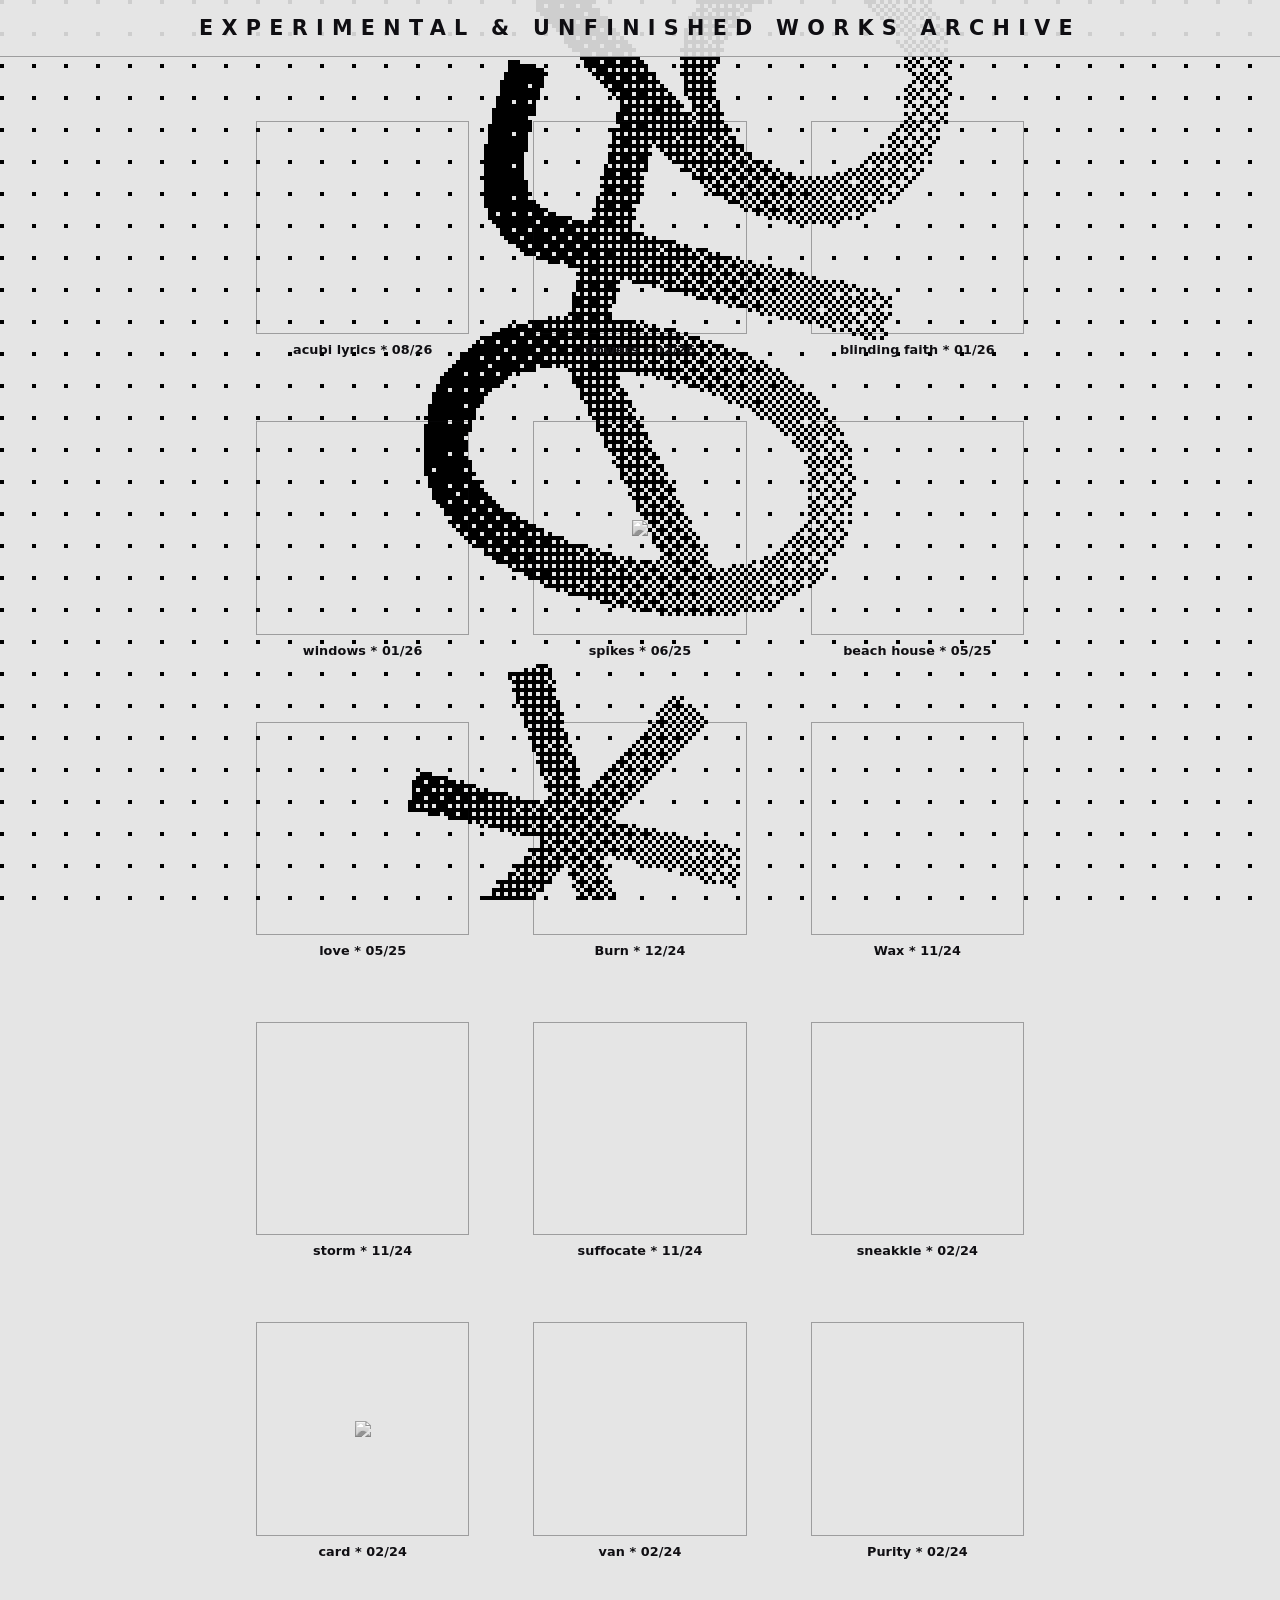
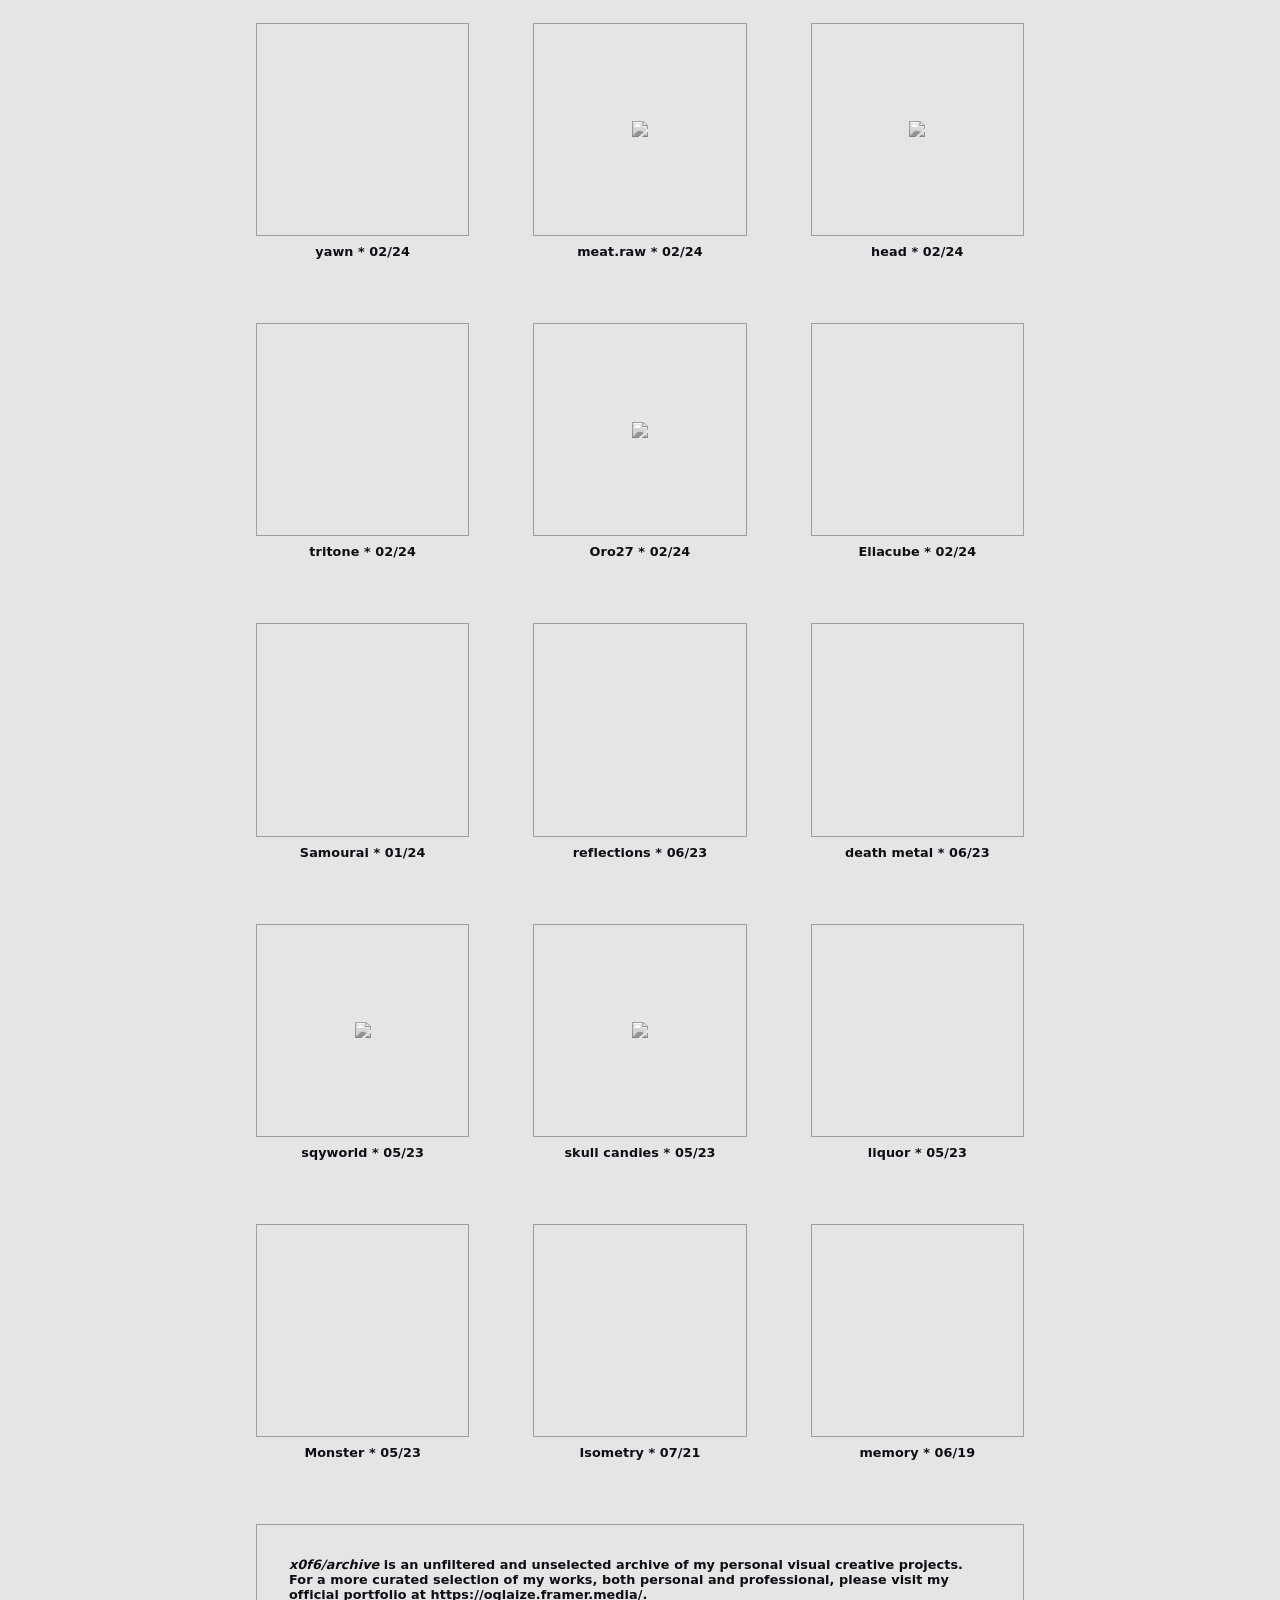
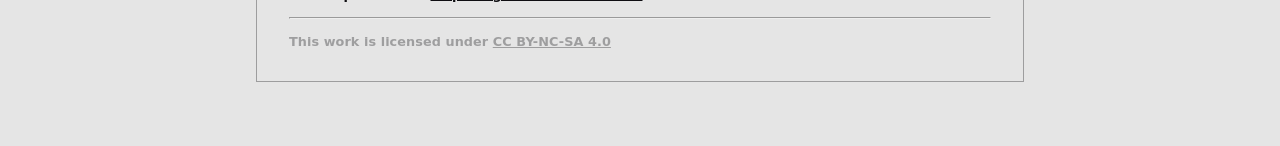
==== index.html @ e2ec021f "css tweaks, heading centering" ====
<!DOCTYPE html>
<html lang="fr">

<head>
  <meta charset="UTF-8">
  <meta name="viewport" content="width=device-width, initial-scale=1.0">
  <title>x0f6 archive</title>
  <link rel="icon" type="image/x-icon" href="img/logo_x0f6-grey.svg" />
  <link rel="stylesheet" href="style.css">
</head>

<body>
  <script src="dither-script/as-dithered-image.js"></script>
  <canvas id="bg"></canvas>

  <!-- <img id="tex" src="img/tex.webp"/> -->

  <header>
    <!-- <h1>* 0f6</h1> -->
    <!-- <div class="header-logo" title="Home"><a href="index.html"><svg id="logo" xmlns="http://www.w3.org/2000/svg" viewBox="0 0 1016.7 418.02"><g id="group-svg"><polygon points="274.77 137.25 163.17 205.73 166.44 75.58 127.7 75.58 130.97 206.01 19.37 137.25 0 172.45 113.51 234.38 0 296.32 19.37 331.52 130.97 263.03 127.7 393.46 166.44 393.46 163.17 263.03 274.77 331.52 294.14 296.32 180.36 234.38 294.14 172.45 274.77 137.25"/><path d="M894.73,157.71c-25.1,0-53.48,11.73-65.21,27.56l-4.09-2.18c1.91-4.37.82-3.27,12.83-20.19L945.75,15.28h-55.39c-1.96,2.94-44.61,62.71-69.89,98.5h-114.45v-30.56c0-29.74,21.83-45.02,63.03-45.02,16.64,0,54.84,1.09,67.67,2.46V2.73c-9.82-1.36-51.02-2.73-68.21-2.73-72.85,0-108.32,26.74-108.32,84.04v29.74h-45.85c-18.79-69.82-60.46-107.23-121.54-107.23-85.68,0-132.88,73.13-132.88,205.73s47.2,205.73,132.88,205.73,132.88-73.12,132.88-205.73c0-21.18-1.22-40.84-3.6-58.94h38.12v255.67h46.39v-255.67h86.77c-31.21,48.42-44.31,87.04-44.31,129.33,0,78.31,55.94,134.52,133.43,134.52s134.25-56.48,134.25-134.52c0-71.76-51.84-124.97-121.97-124.97ZM409.56,255.67c-1.09-13.37-1.91-27.83-1.91-43.38,0-106.96,29.47-163.17,85.13-163.17,37.11,0,62.76,25.1,75.58,73.94l-158.8,132.61ZM492.78,375.45c-37.11,0-62.48-25.1-75.31-73.4l158.26-133.7c1.36,13.64,1.91,28.1,1.91,43.93,0,106.69-29.2,163.17-84.86,163.17ZM882.72,374.36c-49.39,0-87.04-38.75-87.04-89.22s37.65-89.5,87.04-89.5,87.31,38.75,87.31,89.5-37.65,89.22-87.31,89.22Z"/></g></svg></a></div> -->
    <a href="https://oglaize.framer.media/" target="_blank" title="Portfolio">
      <div id="logo-anim"></div>
    </a>
    <div class="header-title">Experimental & unfinished works archive</div>
    <!-- <div class="header-links">
      <a href="https://oglaize.framer.media/" target="_blank" title="Portfolio">portfolio</a>
      <a href="journal.html">journal</a>
      <a href="about.html" title="About">about</a>
    </div> -->
  </header>

  <main class="gallery">
    <!-- <div class="item"><img src="src"/><p>titre<br/>07/25</p></div> -->
    <!-- <div class="item"><div class="media"><video class="lazy-video" muted loop playsinline preload="none" data-src=""></video></div><p class="desc">...<span class="etoile">*</span> ../..</p></div> -->
    <div class="item">
      <div class="media"><video poster="src/posters/260817acubilyrics.jpg" data-src="src/260817acubilyrics.mp4"></video>
      </div>
      <p class="desc">acubi lyrics <span class="etoile">*</span> 08/26</p>
    </div>
    <div class="item">
      <div class="media"><video poster="src/posters/260226flowers.jpg" data-src="src/260226flowers.mp4"></video></div>
      <p class="desc">flowers <span class="etoile">*</span> 02/26</p>
    </div>
    <div class="item">
      <div class="media"><video poster="src/posters/260124blindingfaith.jpg"
          data-src="src/260124blindingfaith.mp4"></video></div>
      <p class="desc">blinding faith <span class="etoile">*</span> 01/26</p>
    </div>
    <!-- <a href="items/windows.html"> -->
      <div class="item">
        <div class="media"><video poster="src/posters/260119windows.jpg" data-src="src/260119windows.mp4"></video></div>
        <p class="desc">windows <span class="etoile">*</span> 01/26</p>
      </div>
    <!-- </a> -->
    <div class="item">
      <div class="media"><img src="src/250602spikes.webp" /></div>
      <p class="desc">spikes <span class="etoile">*</span> 06/25</p>
    </div>
    <div class="item">
      <div class="media"><video poster="src/posters/250528beachhouse.jpg" data-src="src/250528beachhouse.mp4"></video>
      </div>
      <p class="desc">beach house <span class="etoile">*</span> 05/25</p>
    </div>
    <div class="item">
      <div class="media"><video poster="src/posters/250517love.jpg" data-src="src/250517love.mp4"></video></div>
      <p class="desc">love <span class="etoile">*</span> 05/25</p>
    </div>
    <div class="item">
      <div class="media"><video poster="src/posters/241210burn.jpg" data-src="src/241210burn.mp4"></video></div>
      <p class="desc">Burn <span class="etoile">*</span> 12/24</p>
    </div>
    <div class="item">
      <div class="media"><video poster="src/posters/241118wax.jpg" data-src="src/241118wax.mp4"></video></div>
      <p class="desc">Wax <span class="etoile">*</span> 11/24</p>
    </div>
    <!-- <a href="items/storm.html"> -->
      <div class="item">
        <div class="media"><video poster="src/posters/241116storm.jpg" data-src="src/241116storm.mp4"></video></div>
        <p class="desc">storm <span class="etoile">*</span> 11/24</p>
      </div>
    <!-- </a> -->
    <div class="item">
      <div class="media"><video poster="src/posters/241108suffocate.jpg" data-src="src/241108suffocate.mp4"></video>
      </div>
      <p class="desc">suffocate <span class="etoile">*</span> 11/24</p>
    </div>
    <div class="item">
      <div class="media"><video poster="src/posters/240224sneaker.jpg" data-src="src/240224sneaker.mp4"></video></div>
      <p class="desc">sneakkle <span class="etoile">*</span> 02/24</p>
    </div>
    <div class="item">
      <div class="media"><img src="src/240223card.webp" /></div>
      <p class="desc">card <span class="etoile">*</span> 02/24</p>
    </div>
    <div class="item">
      <div class="media"><video poster="src/posters/240219van.jpg" data-src="src/240219van.mp4"></video></div>
      <p class="desc">van <span class="etoile">*</span> 02/24</p>
    </div>
    <div class="item">
      <div class="media"><video poster="src/posters/240219purity.jpg" data-src="src/240219purity.mp4"></video></div>
      <p class="desc">Purity <span class="etoile">*</span> 02/24</p>
    </div>
    <div class="item">
      <div class="media"><video poster="src/posters/240218yawn.jpg" data-src="src/240218yawn.mp4"></video></div>
      <p class="desc">yawn <span class="etoile">*</span> 02/24</p>
    </div>
    <div class="item">
      <div class="media"><img src="src/240217scene.webp" /></div>
      <p class="desc">meat.raw <span class="etoile">*</span> 02/24</p>
    </div>
    <div class="item">
      <div class="media"><img src="src/240209head.webp" /></div>
      <p class="desc">head <span class="etoile">*</span> 02/24</p>
    </div>
    <div class="item">
      <div class="media"><video poster="src/posters/240204tritone.jpg" data-src="src/240204tritone.mp4"></video></div>
      <p class="desc">tritone <span class="etoile">*</span> 02/24</p>
    </div>
    <div class="item">
      <div class="media"><img src="src/240202oro27.webp" /></div>
      <p class="desc">Oro27 <span class="etoile">*</span> 02/24</p>
    </div>
    <div class="item">
      <div class="media"><video poster="src/posters/240202eliacube.jpg" data-src="src/240202eliacube.mp4"></video></div>
      <p class="desc">Eliacube <span class="etoile">*</span> 02/24</p>
    </div>
    <div class="item">
      <div class="media"><video poster="src/posters/240115samourai.jpg" data-src="src/240115samourai.mp4"></video></div>
      <p class="desc">Samourai <span class="etoile">*</span> 01/24</p>
    </div>
    <div class="item">
      <div class="media"><video poster="src/posters/230607cube.jpg" data-src="src/230607cube.mp4"></video></div>
      <p class="desc">reflections <span class="etoile">*</span> 06/23</p>
    </div>
    <div class="item">
      <div class="media"><video poster="src/posters/230602headbang.jpg" data-src="src/230602headbang.mp4"></video></div>
      <p class="desc">death metal <span class="etoile">*</span> 06/23</p>
    </div>
    <div class="item">
      <div class="media"><img src="src/230526sqyworld.webp" /></div>
      <p class="desc">sqyworld <span class="etoile">*</span> 05/23</p>
    </div>
    <div class="item">
      <div class="media"><img src="src/230526skullcandies.webp" /></div>
      <p class="desc">skull candies <span class="etoile">*</span> 05/23</p>
    </div>
    <div class="item">
      <div class="media"><video poster="src/posters/230524party.jpg" data-src="src/230524party.mp4"></video></div>
      <p class="desc">liquor <span class="etoile">*</span> 05/23</p>
    </div>
    <div class="item">
      <div class="media"><video poster="src/posters/230523monster.jpg" data-src="src/230523monster.mp4"></video></div>
      <p class="desc">Monster <span class="etoile">*</span> 05/23</p>
    </div>
    <div class="item">
      <div class="media"><video poster="src/posters/210716isometry.jpg" data-src="src/210716isometry.mp4"></video></div>
      <p class="desc">Isometry <span class="etoile">*</span> 07/21</p>
    </div>
    <div class="item">
      <div class="media"><video poster="src/posters/190601memory.jpg" data-src="src/190601memory.mp4"></video></div>
      <p class="desc">memory <span class="etoile">*</span> 06/19</p>
    </div>
  </main>
  <!-- <as-dithered-image crunch="2" src="src/240202oro27.webp"></as-dithered-image> -->

  <footer>
    <!-- <pre>
.                                        ...                                              
......                             ....:::........                                        
.......                        .::::.........:::.....                                     
......                        -=-:::............:.::::                                    
..                          .--:::................::.::                                   
                            ::::......  .........:-.....                                  
                           .-:-.......   ........:...::.                                  
                           .-::......          . . ..::::.                                
                           ....:.... .         ......:.:.. .                              
.                         .........  .         .. .....:....                              
.                         ......           . .. ..... .::...                              
                          .:.....   ..    ....    .. .......                              
                            .::...    .....        . . .:..                               
                             .....  ......  .         ..:..                               
                              .:...   .            ....::..                               
                              .....         ...    ......                                 
                                ..... ...   ..       ....                                 
                                 .........          ...:-                                 
                                 .........  .........:.:=.                                
                           .......... ................:=-....                             
                        .........:.--. ...............=:-:......                          
                 .  . ........:------=:...........:..==-+-.......                         
.         ...   .. ......  ..--:::..---:........::..=--==-::.::......                     
.   ..  . ...  ....: :..  ...=..::.-=::--:.........--==--=---::.::. .    .                
          .......:.. ::::::-:=+=---=-:::--:.:--:-=----::--:===:.::.:...  : .              
     ....::::::::-==+=-=--==--=-++=----::::::--::===::::::-==--:::--:::.:...              
  ..::::::::::::---===--::::-==-=++=--------==::::--===---:::::.:::---:--::..::.....      
::::::::.........:...::::::--:-:::-::::---::----===+==-:-::::.::------:::..:..:-:.........
:::::.::::::......:.......::::::::::::--::::--:------:::::::::::-::::........:-...........
::.................................::::::::::-::::-::----:::::...........   .:.  .........
::::..........   ..  ....................:::::..............................   ... .......
:.............   . ..................:..:::::::...... .....:.........::.......  ..........
..........         .. ......  . ..........................::........::::::................
.......... . ..  ..                ...:..........................:....::::-:..............
...............                 .................................::.....:::-:.............
.................     ......   .......................::..........::::::.::::::...........
......................::...:.......... ....      ....................::::::::---:.........
................::::::.::::::............         ............. .......::::::::---::......
..............::::...:::.:............   ...  ...................  ......::::::::::-::::..
.............::::...................   .....  ................ .  . .::::...:::::::::--::.
..................::........       .. ...................... .........::::::.:::::::::::::
.......................::.          ....................... ......    ...:::::::::::::::::
....................:....      .    ......  .....  .......     .. .........:::::::::::::::
.......................        ..... ..   .. .:::     ...     . .............::::::::::::-
.....................       .  ......  ...::.:::.  .::. .      ................:::::::::--
  </pre> -->
    <p>
      <i>x0f6/archive</i> is an unfiltered and unselected archive of my personal visual creative projects. For a more
      curated selection of my works, both personal and professional, please visit my official portfolio at <a
        href="https://oglaize.framer.media/" target="_blank">https://oglaize.framer.media/</a>.
    </p> <br />
    <hr><br />
    <p class="licence">
      This work is licensed under <a href="https://creativecommons.org/licenses/by-nc-sa/4.0/">CC BY-NC-SA 4.0</a><img
      src="https://mirrors.creativecommons.org/presskit/icons/cc.svg" alt=""
      style="max-width: 1em;max-height:1em;margin-left: .2em;"><img
      src="https://mirrors.creativecommons.org/presskit/icons/by.svg" alt=""
      style="max-width: 1em;max-height:1em;margin-left: .2em;"><img
      src="https://mirrors.creativecommons.org/presskit/icons/nc.svg" alt=""
      style="max-width: 1em;max-height:1em;margin-left: .2em;"><img
      src="https://mirrors.creativecommons.org/presskit/icons/sa.svg" alt=""
      style="max-width: 1em;max-height:1em;margin-left: .2em;">
    </p>
  </footer>
  <svg style="position:absolute; width:0; height:0;">
    <filter id="duotone">
      <feColorMatrix type="matrix" values="
      0.33 0.33 0.33 0 0
      0.33 0.33 0.33 0 0
      0.33 0.33 0.33 0 0
      0    0    0    1 0" result="grayscale" />
      <feComponentTransfer in="grayscale" result="duotone" color-interpolation-filters="sRGB">
        <feFuncR id="funcR" type="table" tableValues="0.13 0.94" />
        <feFuncG id="funcG" type="table" tableValues="0.14 0.96" />
        <feFuncB id="funcB" type="table" tableValues="0.14 0.94" />
      </feComponentTransfer>
      <feComposite in="duotone" in2="SourceGraphic" operator="in" />
    </filter>
  </svg>



  <div class="lightbox-overlay" id="lightbox">
    <!-- <button class="lightbox-close" id="lightbox-close" aria-label="fermer">✕</button> -->
    <div class="lightbox-content" id="lightbox-content"></div>
    <p class="lightbox-caption" id="lightbox-caption"></p>
  </div>


  <!-- SCRIPT LOGO DE FOND -->
  <script>
  const canvas = document.getElementById('bg');
  const gl = canvas.getContext('webgl', { antialias: false });

  const vs = `attribute vec2 p; void main(){ gl_Position = vec4(p,0.,1.); }`;

  const fs = `
  precision mediump float;
  uniform sampler2D uTex;
  uniform vec2  uRes;
  uniform float uTime;
  uniform float uAspect;   // largeur / hauteur du logo
  uniform float uPx;      // taille d'un "pixel" du dither

  // Bayer 8x8 sans tableau (compatible WebGL1)
  float b2(vec2 a){ a = floor(a); return fract(a.x/2. + a.y*a.y*.75); }
  float b4(vec2 a){ return b2(.5*a)*.25 + b2(a); }
  float b8(vec2 a){ return b4(.5*a)*.25 + b2(a); }

  void main(){
    vec2 cell = floor(gl_FragCoord.xy / uPx);
    vec2 res  = uRes / uPx;
    vec2 p = ((cell + .5) / res - .5) * vec2(res.x / res.y, 1.);

    float a = uTime * .25;                       // vitesse de rotation
    p = mat2(cos(a), -sin(a), sin(a), cos(a)) * p;
    // remplace :  p /= .6;  vec2 t = p + .5;
    const float uSize = 1.2;   // largeur du logo, en hauteurs d'écran
    vec2 t = vec2(p.x / uSize, p.y * uAspect / uSize) + .5;

    float shape = 0.;
    float shade = 0.;
    if (t.x > 0. && t.x < 1. && t.y > 0. && t.y < 1.) {
      shape = texture2D(uTex, vec2(t.x, 1. - t.y)).a;
      shade = .35 + .65 * t.y;                   // dégradé qui donne du grain au dither
    }
    float v = step(b8(cell), shape * shade);
    gl_FragColor = vec4(0., 0., 0., v);          // noir ; mets vec4(1.) pour du blanc
  }`;

  function sh(type, src){ const s = gl.createShader(type); gl.shaderSource(s, src); gl.compileShader(s); return s; }
  const prog = gl.createProgram();
  gl.attachShader(prog, sh(gl.VERTEX_SHADER, vs));
  gl.attachShader(prog, sh(gl.FRAGMENT_SHADER, fs));
  gl.linkProgram(prog); gl.useProgram(prog);

  const buf = gl.createBuffer();
  gl.bindBuffer(gl.ARRAY_BUFFER, buf);
  gl.bufferData(gl.ARRAY_BUFFER, new Float32Array([-1,-1, 1,-1, -1,1, 1,1]), gl.STATIC_DRAW);
  const loc = gl.getAttribLocation(prog, 'p');
  gl.enableVertexAttribArray(loc);
  gl.vertexAttribPointer(loc, 2, gl.FLOAT, false, 0, 0);

  const U = n => gl.getUniformLocation(prog, n);
  const PX = 4; // 2 = fin, 4 = très gros grain

  function resize(){
    const dpr = Math.min(devicePixelRatio, 2);
    canvas.width  = innerWidth  * dpr;
    canvas.height = innerHeight * dpr;
    gl.viewport(0, 0, canvas.width, canvas.height);
    gl.uniform2f(U('uRes'), canvas.width, canvas.height);
    gl.uniform1f(U('uPx'), PX * dpr);
  }
  addEventListener('resize', resize); resize();

  const img = new Image();
  img.onload = () => {
    const tex = gl.createTexture();
    gl.bindTexture(gl.TEXTURE_2D, tex);
    gl.texImage2D(gl.TEXTURE_2D, 0, gl.RGBA, gl.RGBA, gl.UNSIGNED_BYTE, img);
    gl.texParameteri(gl.TEXTURE_2D, gl.TEXTURE_WRAP_S, gl.CLAMP_TO_EDGE);
    gl.texParameteri(gl.TEXTURE_2D, gl.TEXTURE_WRAP_T, gl.CLAMP_TO_EDGE);
    gl.texParameteri(gl.TEXTURE_2D, gl.TEXTURE_MIN_FILTER, gl.LINEAR);
    gl.texParameteri(gl.TEXTURE_2D, gl.TEXTURE_MAG_FILTER, gl.LINEAR);
    gl.uniform1i(U('uTex'), 0);
    gl.uniform1f(U('uAspect'), img.naturalWidth / img.naturalHeight);
    requestAnimationFrame(frame);
  };
  img.src = 'img/logo_x0f6-grey.svg'; // PNG avec transparence, ~512-1024 px (un SVG avec width/height explicites marche aussi)

  const reduce = matchMedia('(prefers-reduced-motion: reduce)').matches;
  function frame(t){
    gl.uniform1f(U('uTime'), reduce ? 0 : t / 1000);
    gl.clearColor(0,0,0,0); gl.clear(gl.COLOR_BUFFER_BIT);
    gl.drawArrays(gl.TRIANGLE_STRIP, 0, 4);
    if (!reduce) requestAnimationFrame(frame);
  }
  </script>

  <!-- Script anim logo -->
  <script src="https://cdnjs.cloudflare.com/ajax/libs/bodymovin/5.12.2/lottie.min.js"></script>
  <script>
    lottie.loadAnimation({
      container: document.getElementById('logo-anim'),
      path: 'lottie/logo_anim.json',
      renderer: 'svg',
      loop: true,
      autoplay: true,
    });
  </script>



  <script>
    (function () {
      const overlay = document.getElementById('lightbox');
      const content = document.getElementById('lightbox-content');
      const caption = document.getElementById('lightbox-caption');
      // const closeBtn  = document.getElementById('lightbox-close');

      function openLightbox(mediaEl, captionText) {
        content.innerHTML = ''; // vide le contenu précédent

        let clone;
        if (mediaEl.tagName === 'VIDEO') {
          clone = document.createElement('video');
          // on récupère la vraie source, que la vidéo soit déjà
          // chargée (src) ou encore en lazy-load (data-src)
          const realSrc = mediaEl.src || mediaEl.dataset.src;
          clone.src = realSrc;
          clone.controls = true;
          clone.autoplay = true;
          clone.loop = true;
          clone.muted = true;
          clone.playsInline = true;
        } else {
          clone = document.createElement('img');
          clone.src = mediaEl.src;
          clone.alt = mediaEl.alt || '';
        }

        content.appendChild(clone);
        caption.textContent = captionText || '';
        overlay.classList.add('open');
        document.body.style.overflow = 'hidden'; // empêche le scroll derrière
      }

      function closeLightbox() {
        overlay.classList.remove('open');
        document.body.style.overflow = '';
        // coupe la vidéo pour libérer mémoire/réseau
        const vid = content.querySelector('video');
        if (vid) {
          vid.pause();
          vid.removeAttribute('src');
          vid.load();
        }
        content.innerHTML = '';
      }

      // Ouverture au clic sur chaque .media
      document.querySelectorAll('.item .media').forEach((mediaWrapper) => {
        mediaWrapper.addEventListener('click', () => {
          const mediaEl = mediaWrapper.querySelector('img, video');
          if (!mediaEl) return;
          const item = mediaWrapper.closest('.item');
          const captionEl = item ? item.querySelector('p') : null;
          openLightbox(mediaEl, captionEl ? captionEl.textContent : '');
        });
      });

      // Fermeture : bouton, clic sur le fond, touche Échap
      // closeBtn.addEventListener('click', closeLightbox);
      overlay.addEventListener('click', (e) => {
        if (e.target === overlay) closeLightbox();
      });
      document.addEventListener('keydown', (e) => {
        if (e.key === 'Escape' && overlay.classList.contains('open')) closeLightbox();
      });
    })();
  </script>
</body>

</html>
---- style.css ----
@font-face {
  font-family: 'bristol';
  src: url('fonts/Bristol.woff2') format('woff2'),
       url('fonts/Bristol.woff') format('woff');
  font-weight: normal;
  font-style: normal;
  font-display: swap;
}
@font-face {
  font-family: 'commitmonov143';
  src: url('fonts/CommitMono\ VariableFont.woff2') format('woff2');
  font-display: swap;
}

:root {
  --sans: "commitmonov143", system-ui, sans-serif;
  --etoile: "commitmonov143", "inter variable", inter, system-ui, sans-serif;
  --title: "commitmonov143", system-ui, sans-serif;
  --mono: "commitmonov143", monospace;
  --fontsize: 0.8rem;
  --roundness: 0px;
  /* font-size: 87.5%; */
  --accent: #ff6600;
  --fg-muted: color-mix(in srgb, var(--fg) 33%, transparent);
}

@media (prefers-color-scheme: light) {
  :root {
    --fg: #0F0E12;
    --bg: #E5E5E5;
    font-weight: 600;
    letter-spacing: 0.005em;
  }
}

@media (prefers-color-scheme: dark) {
  :root {
    --fg: #E5E5E5;
    --bg: #0F0E12;
    font-weight: 400;
    letter-spacing: 0;
  }
}

* {
  margin: 0;
  padding: 0;
  box-sizing: border-box;
  font-family: var(--sans);
  font-feature-settings: "case";
  /* text-transform: capitalize; */
  color: var(--fg);
  border-radius: var(--roundness);
  font-feature-settings: 'ss01', 'ss02', 'ss03', 'ss04', 'ss05', 'cv06', 'cv08' !important; /* , 'cv02', 'cv10' */
}

body {
  background-color: var(--bg);
  font-size: var(--fontsize);
}

#bg {
  position: fixed;
  inset: 0;
  width: 100%;
  height: 100%;
  z-index: -1;
  opacity: 1;
  pointer-events: none;
}

header {
  position: sticky;
  top: 0;
  width: 100%;
  padding: 1rem 4rem;
  border-bottom: 1px solid var(--fg-muted);
  background-color: color-mix(in srgb, var(--bg) 90%, transparent);
  z-index: 5;
  border-radius: 0;
  color: var(--fg);
  display: grid;
  grid-template-columns: 1fr auto 1fr; /* ← le changement clé */
  align-items: center;
  gap: 1rem;
}

header #logo-anim {
  grid-column: 1;
  justify-self: start;
  width: 100px;
  height: auto;
  /* margin-left: 2.9rem;  ← à retirer ou à garder, voir remarque */
}

header .header-title {
  grid-column: 2;
  justify-self: center;
  text-align: center;
  font-size: 1.62em;
  /* margin-right: 3rem;  ← à retirer */
  text-transform: uppercase;
  letter-spacing: 0.4em;
  /* font-family: "inter variable";
  font-feature-settings: normal !important; */
}

header * {
  vertical-align: middle;
}

header a {
  text-decoration: none;
}

h1 {
  font-weight: 900;
  text-transform: uppercase;
  line-height: 3em;
  padding-left: 4rem;
}

.gallery {
  display: grid;
  grid-template-columns: repeat(auto-fill, minmax(12rem, 1fr));
  gap: 4rem;
  row-gap: 4rem;
  align-items: start;
  padding: 2rem;
  margin-left: 14rem;
  margin-right: 14rem;
  margin-top: 2rem;
}

.item {
  display: flex;
  flex-direction: column;
  gap: 0.5rem;
}

.item:hover .desc {
  background-color: var(--fg);
  color: var(--bg);
  font-weight: 700;
}

.item:hover .desc .etoile {
  color: var(--bg);
}

.item:hover .media {
  border: 1px solid var(--fg);
  background-color: var(--fg-muted);
}

/* .item .desc {
  text-align: justify;
  text-align-last: justify;
} */

.item .media {
  width: 100%;
  aspect-ratio: 1 / 1;
  display: flex;
  align-items: center;
  justify-content: center;
  overflow: hidden;
  background-color: transparent;
  cursor: pointer;
  border: 1px solid var(--fg-muted);
}

.item .media img,
.item .media video {
  max-width: 100%;
  max-height: 100%;
  width: auto;
  height: auto;
  display: block;
  object-fit: cover;
  background-color: transparent;
  border-radius: unset;
  filter: grayscale();
}

.item:hover * {
  filter: unset !important;
}

.item * {
  text-align: center;
  font-family: var(--sans);
  /* font-feature-settings: "ss01"; */
  color: var(--fg);
}

.item .etoile {
  font-family: var(--etoile);
}

pre {
  /*line-height: 1;*/
  /* text-align: left; */
  font-family: var(--mono);
  font-weight: 100;
  font-size: min(2vw, 1rem);
  white-space: pre;
  overflow-x: hidden;
  font-style: normal;
}

footer {
  padding: 2rem;
  border: 1px solid var(--fg-muted);
  margin: 2rem 4rem 4rem 4rem;
  margin-left: 16rem;
  margin-right: 16rem;
}

footer a:hover {
  color: var(--bg);
  background-color: var(--fg);
}

.licence, .licence *, hr {
  color: var(--fg-muted);
}

.licence img {
  opacity: 33%;
}

svg {
  width: 6rem;
  fill: var(--fg);
  margin-right: 2rem;
  margin-left: 1rem;
  margin-top: -0.188rem;
}

/* Firefox */
/* * {
  scrollbar-width: thin;
  scrollbar-color: var(--fg-muted) var(--bg);
} */

/* Chrome, Edge, Safari */
/* ::-webkit-scrollbar {
  width: 10px;
}

::-webkit-scrollbar-track {
  background: var(--bg);
}

::-webkit-scrollbar-thumb {
  background: var(--fg-muted);
  border: 2px solid var(--bg); crée un effet de "padding" autour du thumb
}

::-webkit-scrollbar-thumb:hover {
  background: var(--fg-muted);
} */

/* Hide scrollbar for Chrome, Safari and Opera */
.example::-webkit-scrollbar {
  display: none;
}

/* Hide scrollbar for IE, Edge and Firefox */
.example {
  -ms-overflow-style: none;
  /* IE and Edge */
  scrollbar-width: none;
  /* Firefox */
}

/* ===== Lightbox ===== */

.lightbox-overlay {
  position: fixed;
  inset: 0;
  z-index: 100;
  display: none;
  align-items: center;
  justify-content: center;
  flex-direction: column;
  gap: 1rem;
  padding: 2rem;
  background-color: color-mix(in srgb, var(--bg) 92%, transparent);
  backdrop-filter: blur(8px);
  cursor: zoom-out;
}

.lightbox-overlay.open {
  display: flex;
}

.lightbox-content {
  max-width: 90vw;
  max-height: 80vh;
  display: flex;
  align-items: center;
  justify-content: center;
  cursor: default;
}

.lightbox-content img,
.lightbox-content video {
  max-width: 90vw;
  max-height: 80vh;
  width: auto;
  height: auto;
  object-fit: contain;
  display: block;
  border-radius: var(--roundness);
}

.lightbox-caption {
  text-align: center;
  color: var(--fg);
}

/* .lightbox-close {
  position: fixed;
  top: 1.5rem;
  right: 2rem;
  font-size: calc(var(--fontsize) * 1.5);
  cursor: pointer;
  color: var(--fg-muted);
  background: none;
  border: none;
  padding: 0.5rem;
} */

.lightbox-close:hover {
  color: var(--fg);
}

/* .journal {
  padding: 4rem;
}

.journal * {
  text-transform: none;
  line-height: 1.5rem;
}

li {
  margin-left: 2rem;
  line-height: 1rem !important;
}

ul {
  margin-block-end: 0.5rem;
}

.entry {
  margin-block-end: 1.5rem;
  padding-bottom: 1rem;
  border-bottom: 1px solid var(--fg);
} */

/* PAGE STORM */
.storm {
  margin: 0;
  min-height: 90vh;
  display: grid;
  place-items: center;
}

.planete {
  position: relative;
  width: 960px;
  aspect-ratio: 1;
  animation: tourne 20s linear infinite;
}

.planete video {
  position: absolute;
  inset: 22%;
  /* laisse de la place pour le texte autour */
  width: 56%;
  height: 56%;
  border-radius: 50%;
  object-fit: cover;
}

.planete svg {
  position: absolute;
  inset: 0;
  width: 100%;
  height: 100%;
  overflow: visible;
}

.planete text {
  /* fill: var(--fg); */
  /* font-size: 16px; */
  letter-spacing: 0.22em;
}

@keyframes tourne {
  to {
    transform: rotate(360deg);
  }
}

.storm {
  overflow: hidden;
}


/* PAGE WINDOWS */
.windows {
  margin: 0 4rem;
  display: grid;
  grid-template-columns: 1fr 2fr;
  /* 2 colonnes de largeur égale */
  gap: 20px;
  /* Espacement entre les deux blocs (remplace les margins individuelles) */
  /* width: 100%; */
}

.windows>* /* premiers enfants */ { 
  width: 100%;
  height: 100%;
}

.windows iframe {
  border: 1px solid var(--fg-muted);
}
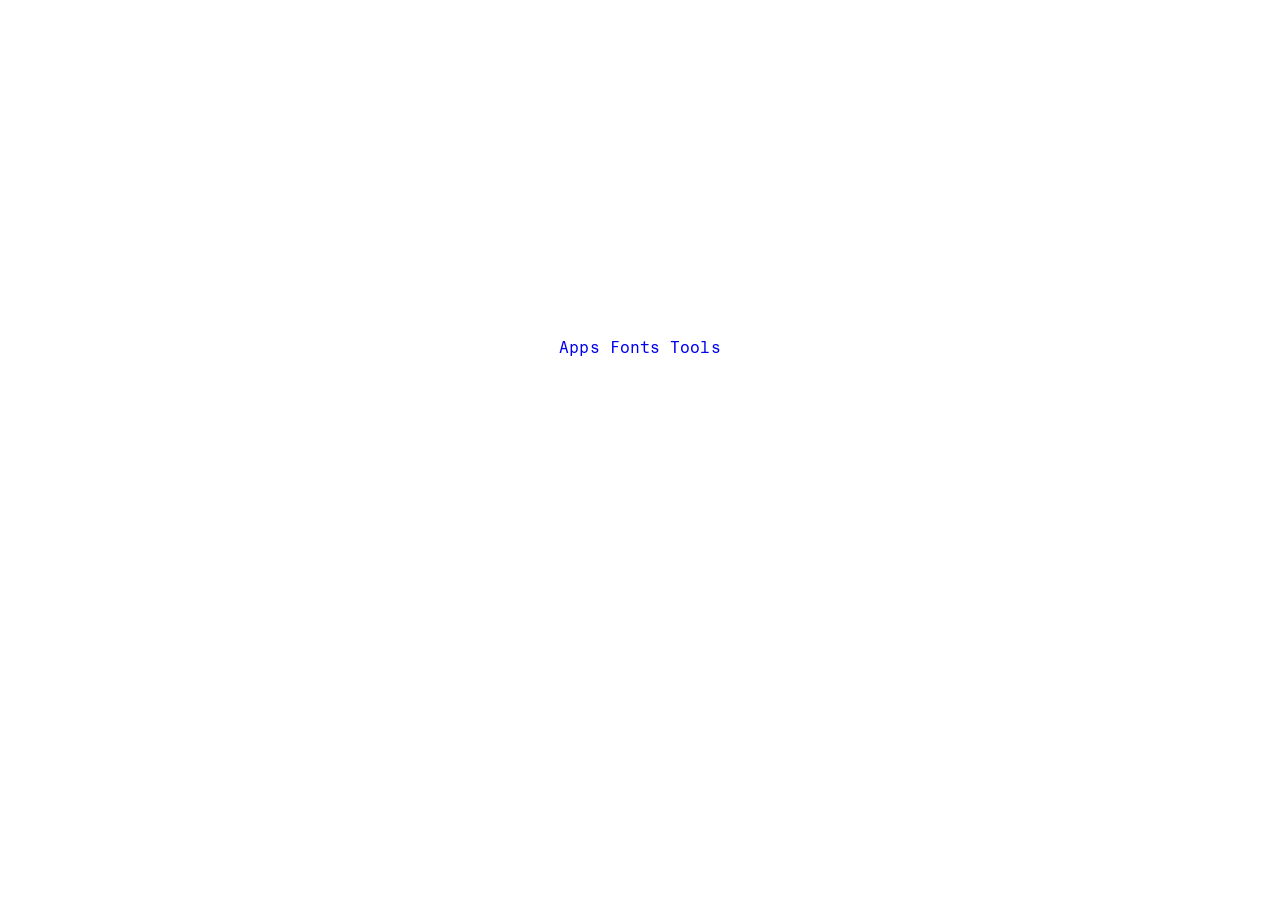
==== commit 2e4d8e73: "portfolio & database sites separation — xarch creation theme change, new apps page, new conten s" ====
--- a/index.html
+++ b/index.html
@@ -4,429 +4,23 @@
 <head>
   <meta charset="UTF-8">
   <meta name="viewport" content="width=device-width, initial-scale=1.0">
-  <title>x0f6 archive</title>
-  <link rel="icon" type="image/x-icon" href="img/logo_x0f6-grey.svg" />
+  <title>xfdb</title>
+  <link rel="icon" href="img/favicon.svg" type="image/x-icon">
   <link rel="stylesheet" href="style.css">
+  <script src="https://cdnjs.cloudflare.com/ajax/libs/p5.js/0.6.0/p5.js"></script>
+  <script src="logo-lift.js"></script>
 </head>
 
-<body>
-  <script src="dither-script/as-dithered-image.js"></script>
-  <canvas id="bg"></canvas>
-
-  <!-- <img id="tex" src="img/tex.webp"/> -->
-
-  <header>
-    <!-- <h1>* 0f6</h1> -->
-    <!-- <div class="header-logo" title="Home"><a href="index.html"><svg id="logo" xmlns="http://www.w3.org/2000/svg" viewBox="0 0 1016.7 418.02"><g id="group-svg"><polygon points="274.77 137.25 163.17 205.73 166.44 75.58 127.7 75.58 130.97 206.01 19.37 137.25 0 172.45 113.51 234.38 0 296.32 19.37 331.52 130.97 263.03 127.7 393.46 166.44 393.46 163.17 263.03 274.77 331.52 294.14 296.32 180.36 234.38 294.14 172.45 274.77 137.25"/><path d="M894.73,157.71c-25.1,0-53.48,11.73-65.21,27.56l-4.09-2.18c1.91-4.37.82-3.27,12.83-20.19L945.75,15.28h-55.39c-1.96,2.94-44.61,62.71-69.89,98.5h-114.45v-30.56c0-29.74,21.83-45.02,63.03-45.02,16.64,0,54.84,1.09,67.67,2.46V2.73c-9.82-1.36-51.02-2.73-68.21-2.73-72.85,0-108.32,26.74-108.32,84.04v29.74h-45.85c-18.79-69.82-60.46-107.23-121.54-107.23-85.68,0-132.88,73.13-132.88,205.73s47.2,205.73,132.88,205.73,132.88-73.12,132.88-205.73c0-21.18-1.22-40.84-3.6-58.94h38.12v255.67h46.39v-255.67h86.77c-31.21,48.42-44.31,87.04-44.31,129.33,0,78.31,55.94,134.52,133.43,134.52s134.25-56.48,134.25-134.52c0-71.76-51.84-124.97-121.97-124.97ZM409.56,255.67c-1.09-13.37-1.91-27.83-1.91-43.38,0-106.96,29.47-163.17,85.13-163.17,37.11,0,62.76,25.1,75.58,73.94l-158.8,132.61ZM492.78,375.45c-37.11,0-62.48-25.1-75.31-73.4l158.26-133.7c1.36,13.64,1.91,28.1,1.91,43.93,0,106.69-29.2,163.17-84.86,163.17ZM882.72,374.36c-49.39,0-87.04-38.75-87.04-89.22s37.65-89.5,87.04-89.5,87.31,38.75,87.31,89.5-37.65,89.22-87.31,89.22Z"/></g></svg></a></div> -->
-    <a href="https://oglaize.framer.media/" target="_blank" title="Portfolio">
-      <div id="logo-anim"></div>
-    </a>
-    <div class="header-title">Experimental & unfinished works archive</div>
-    <!-- <div class="header-links">
-      <a href="https://oglaize.framer.media/" target="_blank" title="Portfolio">portfolio</a>
-      <a href="journal.html">journal</a>
-      <a href="about.html" title="About">about</a>
-    </div> -->
-  </header>
-
-  <main class="gallery">
-    <!-- <div class="item"><img src="src"/><p>titre<br/>07/25</p></div> -->
-    <!-- <div class="item"><div class="media"><video class="lazy-video" muted loop playsinline preload="none" data-src=""></video></div><p class="desc">...<span class="etoile">*</span> ../..</p></div> -->
-    <div class="item">
-      <div class="media"><video poster="src/posters/260817acubilyrics.jpg" data-src="src/260817acubilyrics.mp4"></video>
-      </div>
-      <p class="desc">acubi lyrics <span class="etoile">*</span> 08/26</p>
+<body id="lp">
+  <div id="lp-box">
+    <div id="logo" role="img" aria-label="xfdb"></div>
+    <br />
+    <div class="header-links">
+        <a href="apps.html">apps</a>
+        <a href="fonts.html">fonts</a>
+        <a href="tools.html">tools</a>
     </div>
-    <div class="item">
-      <div class="media"><video poster="src/posters/260226flowers.jpg" data-src="src/260226flowers.mp4"></video></div>
-      <p class="desc">flowers <span class="etoile">*</span> 02/26</p>
-    </div>
-    <div class="item">
-      <div class="media"><video poster="src/posters/260124blindingfaith.jpg"
-          data-src="src/260124blindingfaith.mp4"></video></div>
-      <p class="desc">blinding faith <span class="etoile">*</span> 01/26</p>
-    </div>
-    <!-- <a href="items/windows.html"> -->
-      <div class="item">
-        <div class="media"><video poster="src/posters/260119windows.jpg" data-src="src/260119windows.mp4"></video></div>
-        <p class="desc">windows <span class="etoile">*</span> 01/26</p>
-      </div>
-    <!-- </a> -->
-    <div class="item">
-      <div class="media"><img src="src/250602spikes.webp" /></div>
-      <p class="desc">spikes <span class="etoile">*</span> 06/25</p>
-    </div>
-    <div class="item">
-      <div class="media"><video poster="src/posters/250528beachhouse.jpg" data-src="src/250528beachhouse.mp4"></video>
-      </div>
-      <p class="desc">beach house <span class="etoile">*</span> 05/25</p>
-    </div>
-    <div class="item">
-      <div class="media"><video poster="src/posters/250517love.jpg" data-src="src/250517love.mp4"></video></div>
-      <p class="desc">love <span class="etoile">*</span> 05/25</p>
-    </div>
-    <div class="item">
-      <div class="media"><video poster="src/posters/241210burn.jpg" data-src="src/241210burn.mp4"></video></div>
-      <p class="desc">Burn <span class="etoile">*</span> 12/24</p>
-    </div>
-    <div class="item">
-      <div class="media"><video poster="src/posters/241118wax.jpg" data-src="src/241118wax.mp4"></video></div>
-      <p class="desc">Wax <span class="etoile">*</span> 11/24</p>
-    </div>
-    <!-- <a href="items/storm.html"> -->
-      <div class="item">
-        <div class="media"><video poster="src/posters/241116storm.jpg" data-src="src/241116storm.mp4"></video></div>
-        <p class="desc">storm <span class="etoile">*</span> 11/24</p>
-      </div>
-    <!-- </a> -->
-    <div class="item">
-      <div class="media"><video poster="src/posters/241108suffocate.jpg" data-src="src/241108suffocate.mp4"></video>
-      </div>
-      <p class="desc">suffocate <span class="etoile">*</span> 11/24</p>
-    </div>
-    <div class="item">
-      <div class="media"><video poster="src/posters/240224sneaker.jpg" data-src="src/240224sneaker.mp4"></video></div>
-      <p class="desc">sneakkle <span class="etoile">*</span> 02/24</p>
-    </div>
-    <div class="item">
-      <div class="media"><img src="src/240223card.webp" /></div>
-      <p class="desc">card <span class="etoile">*</span> 02/24</p>
-    </div>
-    <div class="item">
-      <div class="media"><video poster="src/posters/240219van.jpg" data-src="src/240219van.mp4"></video></div>
-      <p class="desc">van <span class="etoile">*</span> 02/24</p>
-    </div>
-    <div class="item">
-      <div class="media"><video poster="src/posters/240219purity.jpg" data-src="src/240219purity.mp4"></video></div>
-      <p class="desc">Purity <span class="etoile">*</span> 02/24</p>
-    </div>
-    <div class="item">
-      <div class="media"><video poster="src/posters/240218yawn.jpg" data-src="src/240218yawn.mp4"></video></div>
-      <p class="desc">yawn <span class="etoile">*</span> 02/24</p>
-    </div>
-    <div class="item">
-      <div class="media"><img src="src/240217scene.webp" /></div>
-      <p class="desc">meat.raw <span class="etoile">*</span> 02/24</p>
-    </div>
-    <div class="item">
-      <div class="media"><img src="src/240209head.webp" /></div>
-      <p class="desc">head <span class="etoile">*</span> 02/24</p>
-    </div>
-    <div class="item">
-      <div class="media"><video poster="src/posters/240204tritone.jpg" data-src="src/240204tritone.mp4"></video></div>
-      <p class="desc">tritone <span class="etoile">*</span> 02/24</p>
-    </div>
-    <div class="item">
-      <div class="media"><img src="src/240202oro27.webp" /></div>
-      <p class="desc">Oro27 <span class="etoile">*</span> 02/24</p>
-    </div>
-    <div class="item">
-      <div class="media"><video poster="src/posters/240202eliacube.jpg" data-src="src/240202eliacube.mp4"></video></div>
-      <p class="desc">Eliacube <span class="etoile">*</span> 02/24</p>
-    </div>
-    <div class="item">
-      <div class="media"><video poster="src/posters/240115samourai.jpg" data-src="src/240115samourai.mp4"></video></div>
-      <p class="desc">Samourai <span class="etoile">*</span> 01/24</p>
-    </div>
-    <div class="item">
-      <div class="media"><video poster="src/posters/230607cube.jpg" data-src="src/230607cube.mp4"></video></div>
-      <p class="desc">reflections <span class="etoile">*</span> 06/23</p>
-    </div>
-    <div class="item">
-      <div class="media"><video poster="src/posters/230602headbang.jpg" data-src="src/230602headbang.mp4"></video></div>
-      <p class="desc">death metal <span class="etoile">*</span> 06/23</p>
-    </div>
-    <div class="item">
-      <div class="media"><img src="src/230526sqyworld.webp" /></div>
-      <p class="desc">sqyworld <span class="etoile">*</span> 05/23</p>
-    </div>
-    <div class="item">
-      <div class="media"><img src="src/230526skullcandies.webp" /></div>
-      <p class="desc">skull candies <span class="etoile">*</span> 05/23</p>
-    </div>
-    <div class="item">
-      <div class="media"><video poster="src/posters/230524party.jpg" data-src="src/230524party.mp4"></video></div>
-      <p class="desc">liquor <span class="etoile">*</span> 05/23</p>
-    </div>
-    <div class="item">
-      <div class="media"><video poster="src/posters/230523monster.jpg" data-src="src/230523monster.mp4"></video></div>
-      <p class="desc">Monster <span class="etoile">*</span> 05/23</p>
-    </div>
-    <div class="item">
-      <div class="media"><video poster="src/posters/210716isometry.jpg" data-src="src/210716isometry.mp4"></video></div>
-      <p class="desc">Isometry <span class="etoile">*</span> 07/21</p>
-    </div>
-    <div class="item">
-      <div class="media"><video poster="src/posters/190601memory.jpg" data-src="src/190601memory.mp4"></video></div>
-      <p class="desc">memory <span class="etoile">*</span> 06/19</p>
-    </div>
-  </main>
-  <!-- <as-dithered-image crunch="2" src="src/240202oro27.webp"></as-dithered-image> -->
-
-  <footer>
-    <!-- <pre>
-.                                        ...                                              
-......                             ....:::........                                        
-.......                        .::::.........:::.....                                     
-......                        -=-:::............:.::::                                    
-..                          .--:::................::.::                                   
-                            ::::......  .........:-.....                                  
-                           .-:-.......   ........:...::.                                  
-                           .-::......          . . ..::::.                                
-                           ....:.... .         ......:.:.. .                              
-.                         .........  .         .. .....:....                              
-.                         ......           . .. ..... .::...                              
-                          .:.....   ..    ....    .. .......                              
-                            .::...    .....        . . .:..                               
-                             .....  ......  .         ..:..                               
-                              .:...   .            ....::..                               
-                              .....         ...    ......                                 
-                                ..... ...   ..       ....                                 
-                                 .........          ...:-                                 
-                                 .........  .........:.:=.                                
-                           .......... ................:=-....                             
-                        .........:.--. ...............=:-:......                          
-                 .  . ........:------=:...........:..==-+-.......                         
-.         ...   .. ......  ..--:::..---:........::..=--==-::.::......                     
-.   ..  . ...  ....: :..  ...=..::.-=::--:.........--==--=---::.::. .    .                
-          .......:.. ::::::-:=+=---=-:::--:.:--:-=----::--:===:.::.:...  : .              
-     ....::::::::-==+=-=--==--=-++=----::::::--::===::::::-==--:::--:::.:...              
-  ..::::::::::::---===--::::-==-=++=--------==::::--===---:::::.:::---:--::..::.....      
-::::::::.........:...::::::--:-:::-::::---::----===+==-:-::::.::------:::..:..:-:.........
-:::::.::::::......:.......::::::::::::--::::--:------:::::::::::-::::........:-...........
-::.................................::::::::::-::::-::----:::::...........   .:.  .........
-::::..........   ..  ....................:::::..............................   ... .......
-:.............   . ..................:..:::::::...... .....:.........::.......  ..........
-..........         .. ......  . ..........................::........::::::................
-.......... . ..  ..                ...:..........................:....::::-:..............
-...............                 .................................::.....:::-:.............
-.................     ......   .......................::..........::::::.::::::...........
-......................::...:.......... ....      ....................::::::::---:.........
-................::::::.::::::............         ............. .......::::::::---::......
-..............::::...:::.:............   ...  ...................  ......::::::::::-::::..
-.............::::...................   .....  ................ .  . .::::...:::::::::--::.
-..................::........       .. ...................... .........::::::.:::::::::::::
-.......................::.          ....................... ......    ...:::::::::::::::::
-....................:....      .    ......  .....  .......     .. .........:::::::::::::::
-.......................        ..... ..   .. .:::     ...     . .............::::::::::::-
-.....................       .  ......  ...::.:::.  .::. .      ................:::::::::--
-  </pre> -->
-    <p>
-      <i>x0f6/archive</i> is an unfiltered and unselected archive of my personal visual creative projects. For a more
-      curated selection of my works, both personal and professional, please visit my official portfolio at <a
-        href="https://oglaize.framer.media/" target="_blank">https://oglaize.framer.media/</a>.
-    </p> <br />
-    <hr><br />
-    <p class="licence">
-      This work is licensed under <a href="https://creativecommons.org/licenses/by-nc-sa/4.0/">CC BY-NC-SA 4.0</a><img
-      src="https://mirrors.creativecommons.org/presskit/icons/cc.svg" alt=""
-      style="max-width: 1em;max-height:1em;margin-left: .2em;"><img
-      src="https://mirrors.creativecommons.org/presskit/icons/by.svg" alt=""
-      style="max-width: 1em;max-height:1em;margin-left: .2em;"><img
-      src="https://mirrors.creativecommons.org/presskit/icons/nc.svg" alt=""
-      style="max-width: 1em;max-height:1em;margin-left: .2em;"><img
-      src="https://mirrors.creativecommons.org/presskit/icons/sa.svg" alt=""
-      style="max-width: 1em;max-height:1em;margin-left: .2em;">
-    </p>
-  </footer>
-  <svg style="position:absolute; width:0; height:0;">
-    <filter id="duotone">
-      <feColorMatrix type="matrix" values="
-      0.33 0.33 0.33 0 0
-      0.33 0.33 0.33 0 0
-      0.33 0.33 0.33 0 0
-      0    0    0    1 0" result="grayscale" />
-      <feComponentTransfer in="grayscale" result="duotone" color-interpolation-filters="sRGB">
-        <feFuncR id="funcR" type="table" tableValues="0.13 0.94" />
-        <feFuncG id="funcG" type="table" tableValues="0.14 0.96" />
-        <feFuncB id="funcB" type="table" tableValues="0.14 0.94" />
-      </feComponentTransfer>
-      <feComposite in="duotone" in2="SourceGraphic" operator="in" />
-    </filter>
-  </svg>
-
-
-
-  <div class="lightbox-overlay" id="lightbox">
-    <!-- <button class="lightbox-close" id="lightbox-close" aria-label="fermer">✕</button> -->
-    <div class="lightbox-content" id="lightbox-content"></div>
-    <p class="lightbox-caption" id="lightbox-caption"></p>
   </div>
-
-
-  <!-- SCRIPT LOGO DE FOND -->
-  <script>
-  const canvas = document.getElementById('bg');
-  const gl = canvas.getContext('webgl', { antialias: false });
-
-  const vs = `attribute vec2 p; void main(){ gl_Position = vec4(p,0.,1.); }`;
-
-  const fs = `
-  precision mediump float;
-  uniform sampler2D uTex;
-  uniform vec2  uRes;
-  uniform float uTime;
-  uniform float uAspect;   // largeur / hauteur du logo
-  uniform float uPx;      // taille d'un "pixel" du dither
-
-  // Bayer 8x8 sans tableau (compatible WebGL1)
-  float b2(vec2 a){ a = floor(a); return fract(a.x/2. + a.y*a.y*.75); }
-  float b4(vec2 a){ return b2(.5*a)*.25 + b2(a); }
-  float b8(vec2 a){ return b4(.5*a)*.25 + b2(a); }
-
-  void main(){
-    vec2 cell = floor(gl_FragCoord.xy / uPx);
-    vec2 res  = uRes / uPx;
-    vec2 p = ((cell + .5) / res - .5) * vec2(res.x / res.y, 1.);
-
-    float a = uTime * .25;                       // vitesse de rotation
-    p = mat2(cos(a), -sin(a), sin(a), cos(a)) * p;
-    // remplace :  p /= .6;  vec2 t = p + .5;
-    const float uSize = 1.2;   // largeur du logo, en hauteurs d'écran
-    vec2 t = vec2(p.x / uSize, p.y * uAspect / uSize) + .5;
-
-    float shape = 0.;
-    float shade = 0.;
-    if (t.x > 0. && t.x < 1. && t.y > 0. && t.y < 1.) {
-      shape = texture2D(uTex, vec2(t.x, 1. - t.y)).a;
-      shade = .35 + .65 * t.y;                   // dégradé qui donne du grain au dither
-    }
-    float v = step(b8(cell), shape * shade);
-    gl_FragColor = vec4(0., 0., 0., v);          // noir ; mets vec4(1.) pour du blanc
-  }`;
-
-  function sh(type, src){ const s = gl.createShader(type); gl.shaderSource(s, src); gl.compileShader(s); return s; }
-  const prog = gl.createProgram();
-  gl.attachShader(prog, sh(gl.VERTEX_SHADER, vs));
-  gl.attachShader(prog, sh(gl.FRAGMENT_SHADER, fs));
-  gl.linkProgram(prog); gl.useProgram(prog);
-
-  const buf = gl.createBuffer();
-  gl.bindBuffer(gl.ARRAY_BUFFER, buf);
-  gl.bufferData(gl.ARRAY_BUFFER, new Float32Array([-1,-1, 1,-1, -1,1, 1,1]), gl.STATIC_DRAW);
-  const loc = gl.getAttribLocation(prog, 'p');
-  gl.enableVertexAttribArray(loc);
-  gl.vertexAttribPointer(loc, 2, gl.FLOAT, false, 0, 0);
-
-  const U = n => gl.getUniformLocation(prog, n);
-  const PX = 4; // 2 = fin, 4 = très gros grain
-
-  function resize(){
-    const dpr = Math.min(devicePixelRatio, 2);
-    canvas.width  = innerWidth  * dpr;
-    canvas.height = innerHeight * dpr;
-    gl.viewport(0, 0, canvas.width, canvas.height);
-    gl.uniform2f(U('uRes'), canvas.width, canvas.height);
-    gl.uniform1f(U('uPx'), PX * dpr);
-  }
-  addEventListener('resize', resize); resize();
-
-  const img = new Image();
-  img.onload = () => {
-    const tex = gl.createTexture();
-    gl.bindTexture(gl.TEXTURE_2D, tex);
-    gl.texImage2D(gl.TEXTURE_2D, 0, gl.RGBA, gl.RGBA, gl.UNSIGNED_BYTE, img);
-    gl.texParameteri(gl.TEXTURE_2D, gl.TEXTURE_WRAP_S, gl.CLAMP_TO_EDGE);
-    gl.texParameteri(gl.TEXTURE_2D, gl.TEXTURE_WRAP_T, gl.CLAMP_TO_EDGE);
-    gl.texParameteri(gl.TEXTURE_2D, gl.TEXTURE_MIN_FILTER, gl.LINEAR);
-    gl.texParameteri(gl.TEXTURE_2D, gl.TEXTURE_MAG_FILTER, gl.LINEAR);
-    gl.uniform1i(U('uTex'), 0);
-    gl.uniform1f(U('uAspect'), img.naturalWidth / img.naturalHeight);
-    requestAnimationFrame(frame);
-  };
-  img.src = 'img/logo_x0f6-grey.svg'; // PNG avec transparence, ~512-1024 px (un SVG avec width/height explicites marche aussi)
-
-  const reduce = matchMedia('(prefers-reduced-motion: reduce)').matches;
-  function frame(t){
-    gl.uniform1f(U('uTime'), reduce ? 0 : t / 1000);
-    gl.clearColor(0,0,0,0); gl.clear(gl.COLOR_BUFFER_BIT);
-    gl.drawArrays(gl.TRIANGLE_STRIP, 0, 4);
-    if (!reduce) requestAnimationFrame(frame);
-  }
-  </script>
-
-  <!-- Script anim logo -->
-  <script src="https://cdnjs.cloudflare.com/ajax/libs/bodymovin/5.12.2/lottie.min.js"></script>
-  <script>
-    lottie.loadAnimation({
-      container: document.getElementById('logo-anim'),
-      path: 'lottie/logo_anim.json',
-      renderer: 'svg',
-      loop: true,
-      autoplay: true,
-    });
-  </script>
-
-
-
-  <script>
-    (function () {
-      const overlay = document.getElementById('lightbox');
-      const content = document.getElementById('lightbox-content');
-      const caption = document.getElementById('lightbox-caption');
-      // const closeBtn  = document.getElementById('lightbox-close');
-
-      function openLightbox(mediaEl, captionText) {
-        content.innerHTML = ''; // vide le contenu précédent
-
-        let clone;
-        if (mediaEl.tagName === 'VIDEO') {
-          clone = document.createElement('video');
-          // on récupère la vraie source, que la vidéo soit déjà
-          // chargée (src) ou encore en lazy-load (data-src)
-          const realSrc = mediaEl.src || mediaEl.dataset.src;
-          clone.src = realSrc;
-          clone.controls = true;
-          clone.autoplay = true;
-          clone.loop = true;
-          clone.muted = true;
-          clone.playsInline = true;
-        } else {
-          clone = document.createElement('img');
-          clone.src = mediaEl.src;
-          clone.alt = mediaEl.alt || '';
-        }
-
-        content.appendChild(clone);
-        caption.textContent = captionText || '';
-        overlay.classList.add('open');
-        document.body.style.overflow = 'hidden'; // empêche le scroll derrière
-      }
-
-      function closeLightbox() {
-        overlay.classList.remove('open');
-        document.body.style.overflow = '';
-        // coupe la vidéo pour libérer mémoire/réseau
-        const vid = content.querySelector('video');
-        if (vid) {
-          vid.pause();
-          vid.removeAttribute('src');
-          vid.load();
-        }
-        content.innerHTML = '';
-      }
-
-      // Ouverture au clic sur chaque .media
-      document.querySelectorAll('.item .media').forEach((mediaWrapper) => {
-        mediaWrapper.addEventListener('click', () => {
-          const mediaEl = mediaWrapper.querySelector('img, video');
-          if (!mediaEl) return;
-          const item = mediaWrapper.closest('.item');
-          const captionEl = item ? item.querySelector('p') : null;
-          openLightbox(mediaEl, captionEl ? captionEl.textContent : '');
-        });
-      });
-
-      // Fermeture : bouton, clic sur le fond, touche Échap
-      // closeBtn.addEventListener('click', closeLightbox);
-      overlay.addEventListener('click', (e) => {
-        if (e.target === overlay) closeLightbox();
-      });
-      document.addEventListener('keydown', (e) => {
-        if (e.key === 'Escape' && overlay.classList.contains('open')) closeLightbox();
-      });
-    })();
-  </script>
 </body>
 
 </html>
--- a/style.css
+++ b/style.css
@@ -1,266 +1,220 @@
-@font-face {
-  font-family: 'bristol';
-  src: url('fonts/Bristol.woff2') format('woff2'),
-       url('fonts/Bristol.woff') format('woff');
-  font-weight: normal;
-  font-style: normal;
-  font-display: swap;
-}
-@font-face {
-  font-family: 'commitmonov143';
-  src: url('fonts/CommitMono\ VariableFont.woff2') format('woff2');
+/* ---------- abc areal mono ---------- */
+@font-face {
+  font-family: "abc areal mono";
+  src: url("fonts/ABCArealMono-Regular.woff2") format("woff2");
+  font-weight: 400;
+  font-style: normal;
+  font-display: swap;
+}
+
+/* ---------- texgyreheros ---------- */
+@font-face {
+  font-family: "texgyreheros";
+  src: url('fonts/texgyreheros-regular.woff2') format('woff2');
+  font-weight: 400;
+  font-style: normal;
+  font-display: swap;
+}
+
+@font-face {
+  font-family: "texgyreheros";
+  src: url("fonts/texgyreheros-italic.woff2") format("woff2");
+  font-weight: 400;
+  font-style: italic;
+  font-display: swap;
+}
+
+@font-face {
+  font-family: "texgyreheros";
+  src: url("fonts/texgyreheros-bold.woff2") format("woff2");
+  font-weight: 700;
+  font-style: normal;
+  font-display: swap;
+}
+
+@font-face {
+  font-family: "texgyreheros";
+  src: url("fonts/texgyreheros-bolditalic.woff2") format("woff2");
+  font-weight: 700;
+  font-style: italic;
+  font-display: swap;
+}
+
+/* ---------- texgyreheros condensed ---------- */
+@font-face {
+  font-family: "texgyreheroscn";
+  src: url("fonts/texgyreheroscn-regular.woff2") format("woff2");
+  font-weight: 400;
+  font-style: normal;
+  font-display: swap;
+}
+
+@font-face {
+  font-family: "texgyreheroscn";
+  src: url("fonts/texgyreheroscn-italic.woff2") format("woff2");
+  font-weight: 400;
+  font-style: italic;
+  font-display: swap;
+}
+
+@font-face {
+  font-family: "texgyreheroscn";
+  src: url("fonts/texgyreheroscn-bold.woff2") format("woff2");
+  font-weight: 700;
+  font-style: normal;
+  font-display: swap;
+}
+
+@font-face {
+  font-family: "texgyreheroscn";
+  src: url("fonts/texgyreheroscn-bolditalic.woff2") format("woff2");
+  font-weight: 700;
+  font-style: italic;
   font-display: swap;
 }
 
 :root {
-  --sans: "commitmonov143", system-ui, sans-serif;
-  --etoile: "commitmonov143", "inter variable", inter, system-ui, sans-serif;
-  --title: "commitmonov143", system-ui, sans-serif;
-  --mono: "commitmonov143", monospace;
-  --fontsize: 0.8rem;
+  --sans:  "texgyreheros", "arial", "helvetica", system-ui, sans-serif;
+  --title: "texgyreheroscn", "arial Narrow", "helvetica narrow", system-ui, sans-serif;
+  --mono: "abc areal mono", monospace;
+  --fontsize: 1rem;
   --roundness: 0px;
-  /* font-size: 87.5%; */
-  --accent: #ff6600;
   --fg-muted: color-mix(in srgb, var(--fg) 33%, transparent);
-}
-
-@media (prefers-color-scheme: light) {
-  :root {
-    --fg: #0F0E12;
-    --bg: #E5E5E5;
-    font-weight: 600;
-    letter-spacing: 0.005em;
-  }
+  --fg: black;
+  --bg: white;
+  --bl: #0000EE;
+  --re: red;
+  --gr: green;
+  --ye: yellow;
+  --pi: pink;
+  font-weight: 600;
+  letter-spacing: 0.005em;
 }
 
 @media (prefers-color-scheme: dark) {
   :root {
-    --fg: #E5E5E5;
-    --bg: #0F0E12;
+    --fg: white;
+    --bg: black;
+    --bl: #9e9eff;
     font-weight: 400;
     letter-spacing: 0;
   }
 }
 
-* {
-  margin: 0;
-  padding: 0;
-  box-sizing: border-box;
-  font-family: var(--sans);
-  font-feature-settings: "case";
-  /* text-transform: capitalize; */
+body {
+  font: var(--fontsize)/1.2 var(--mono);
+  background: var(--bg);
   color: var(--fg);
-  border-radius: var(--roundness);
-  font-feature-settings: 'ss01', 'ss02', 'ss03', 'ss04', 'ss05', 'cv06', 'cv08' !important; /* , 'cv02', 'cv10' */
-}
-
-body {
-  background-color: var(--bg);
-  font-size: var(--fontsize);
-}
-
-#bg {
-  position: fixed;
-  inset: 0;
-  width: 100%;
-  height: 100%;
-  z-index: -1;
-  opacity: 1;
-  pointer-events: none;
+  display: grid;
+  grid-template-columns: 1fr 3fr;
+  margin: 0;
+  text-transform: capitalize;
+}
+
+a {
+  color: var(--bl);
+  text-decoration: none;
+}
+
+a:hover {
+  color: var(--bg);
+  background-color: var(--bl);
+  /* transition: all 0.2s ease-in-out; */
+}
+
+h1 {
+  font: 400 4.25rem/1 var(--title);
+  margin: 0;
+}
+h2 {
+  font-family: var(--title);
+  font-weight: 400;
+  font-size: 2.62rem;
+  line-height: 0em;
+}
+h3 {
+  font-family: var(--title);
+  font-weight: 400;
+  font-size: 1.62rem;
+  line-height: 0em;
+  padding-left: 1rem;
+}
+
+ul {
+  list-style-type: none;
+  padding-left: 2rem;
+}
+ul li::before {
+  content: '├ ';
+}
+
+hr {
+  color: var(--fg);
+}
+
+main {
+  padding: 2rem 4rem;
+  width: max-content;
 }
 
 header {
   position: sticky;
   top: 0;
-  width: 100%;
-  padding: 1rem 4rem;
-  border-bottom: 1px solid var(--fg-muted);
-  background-color: color-mix(in srgb, var(--bg) 90%, transparent);
   z-index: 5;
-  border-radius: 0;
-  color: var(--fg);
-  display: grid;
-  grid-template-columns: 1fr auto 1fr; /* ← le changement clé */
-  align-items: center;
-  gap: 1rem;
-}
-
-header #logo-anim {
-  grid-column: 1;
-  justify-self: start;
-  width: 100px;
-  height: auto;
-  /* margin-left: 2.9rem;  ← à retirer ou à garder, voir remarque */
-}
-
-header .header-title {
-  grid-column: 2;
-  justify-self: center;
-  text-align: center;
-  font-size: 1.62em;
-  /* margin-right: 3rem;  ← à retirer */
-  text-transform: uppercase;
-  letter-spacing: 0.4em;
-  /* font-family: "inter variable";
-  font-feature-settings: normal !important; */
-}
-
-header * {
-  vertical-align: middle;
-}
-
-header a {
-  text-decoration: none;
-}
-
-h1 {
-  font-weight: 900;
-  text-transform: uppercase;
-  line-height: 3em;
-  padding-left: 4rem;
-}
-
-.gallery {
-  display: grid;
-  grid-template-columns: repeat(auto-fill, minmax(12rem, 1fr));
-  gap: 4rem;
-  row-gap: 4rem;
-  align-items: start;
-  padding: 2rem;
-  margin-left: 14rem;
-  margin-right: 14rem;
-  margin-top: 2rem;
-}
-
-.item {
+  height: 100vh;
+  text-align: right;
   display: flex;
   flex-direction: column;
-  gap: 0.5rem;
-}
-
-.item:hover .desc {
-  background-color: var(--fg);
-  color: var(--bg);
-  font-weight: 700;
-}
-
-.item:hover .desc .etoile {
-  color: var(--bg);
-}
-
-.item:hover .media {
-  border: 1px solid var(--fg);
-  background-color: var(--fg-muted);
-}
-
-/* .item .desc {
-  text-align: justify;
-  text-align-last: justify;
-} */
-
-.item .media {
-  width: 100%;
-  aspect-ratio: 1 / 1;
+  align-items: end;
+  border-right: 2px solid var(--fg);
+}
+
+header .title-menu {
   display: flex;
-  align-items: center;
-  justify-content: center;
-  overflow: hidden;
+  flex-direction: column;
+  margin-top: 2rem;
+  margin-right: 2rem;
+  width: fit-content;
+}
+
+header .title {
+  font: 700 6.89rem/1 var(--title);
+  text-transform: lowercase;
+  color: var(--fg);
+}
+
+header .title-menu > a:first-child {
   background-color: transparent;
-  cursor: pointer;
-  border: 1px solid var(--fg-muted);
-}
-
-.item .media img,
-.item .media video {
-  max-width: 100%;
-  max-height: 100%;
-  width: auto;
-  height: auto;
-  display: block;
-  object-fit: cover;
-  background-color: transparent;
-  border-radius: unset;
-  filter: grayscale();
-}
-
-.item:hover * {
-  filter: unset !important;
-}
-
-.item * {
+}
+
+header .header-links {
+  margin-top: -0.5rem;
+}
+
+header .page {
+  display: flex;
+  flex-direction: column;
+  margin-top: 4rem;
+  margin-right: 2rem;
+}
+
+header .page p {
+  margin: 0;
+}
+
+/* LANDING PAGE */
+#lp {
+  display: grid;
+  place-items: center;
+  min-height: 100vh;
+  grid-template-columns:auto;
+  margin: 0;
+}
+#lp-box {
   text-align: center;
-  font-family: var(--sans);
-  /* font-feature-settings: "ss01"; */
-  color: var(--fg);
-}
-
-.item .etoile {
-  font-family: var(--etoile);
-}
-
-pre {
-  /*line-height: 1;*/
-  /* text-align: left; */
-  font-family: var(--mono);
-  font-weight: 100;
-  font-size: min(2vw, 1rem);
-  white-space: pre;
-  overflow-x: hidden;
-  font-style: normal;
-}
-
-footer {
-  padding: 2rem;
-  border: 1px solid var(--fg-muted);
-  margin: 2rem 4rem 4rem 4rem;
-  margin-left: 16rem;
-  margin-right: 16rem;
-}
-
-footer a:hover {
-  color: var(--bg);
-  background-color: var(--fg);
-}
-
-.licence, .licence *, hr {
-  color: var(--fg-muted);
-}
-
-.licence img {
-  opacity: 33%;
-}
-
-svg {
-  width: 6rem;
-  fill: var(--fg);
-  margin-right: 2rem;
-  margin-left: 1rem;
-  margin-top: -0.188rem;
-}
-
-/* Firefox */
-/* * {
-  scrollbar-width: thin;
-  scrollbar-color: var(--fg-muted) var(--bg);
-} */
-
-/* Chrome, Edge, Safari */
-/* ::-webkit-scrollbar {
-  width: 10px;
-}
-
-::-webkit-scrollbar-track {
-  background: var(--bg);
-}
-
-::-webkit-scrollbar-thumb {
-  background: var(--fg-muted);
-  border: 2px solid var(--bg); crée un effet de "padding" autour du thumb
-}
-
-::-webkit-scrollbar-thumb:hover {
-  background: var(--fg-muted);
-} */
+  width: 25%;
+  margin-top: -14rem;
+}
 
 /* Hide scrollbar for Chrome, Safari and Opera */
 .example::-webkit-scrollbar {
@@ -273,160 +227,4 @@
   /* IE and Edge */
   scrollbar-width: none;
   /* Firefox */
-}
-
-/* ===== Lightbox ===== */
-
-.lightbox-overlay {
-  position: fixed;
-  inset: 0;
-  z-index: 100;
-  display: none;
-  align-items: center;
-  justify-content: center;
-  flex-direction: column;
-  gap: 1rem;
-  padding: 2rem;
-  background-color: color-mix(in srgb, var(--bg) 92%, transparent);
-  backdrop-filter: blur(8px);
-  cursor: zoom-out;
-}
-
-.lightbox-overlay.open {
-  display: flex;
-}
-
-.lightbox-content {
-  max-width: 90vw;
-  max-height: 80vh;
-  display: flex;
-  align-items: center;
-  justify-content: center;
-  cursor: default;
-}
-
-.lightbox-content img,
-.lightbox-content video {
-  max-width: 90vw;
-  max-height: 80vh;
-  width: auto;
-  height: auto;
-  object-fit: contain;
-  display: block;
-  border-radius: var(--roundness);
-}
-
-.lightbox-caption {
-  text-align: center;
-  color: var(--fg);
-}
-
-/* .lightbox-close {
-  position: fixed;
-  top: 1.5rem;
-  right: 2rem;
-  font-size: calc(var(--fontsize) * 1.5);
-  cursor: pointer;
-  color: var(--fg-muted);
-  background: none;
-  border: none;
-  padding: 0.5rem;
-} */
-
-.lightbox-close:hover {
-  color: var(--fg);
-}
-
-/* .journal {
-  padding: 4rem;
-}
-
-.journal * {
-  text-transform: none;
-  line-height: 1.5rem;
-}
-
-li {
-  margin-left: 2rem;
-  line-height: 1rem !important;
-}
-
-ul {
-  margin-block-end: 0.5rem;
-}
-
-.entry {
-  margin-block-end: 1.5rem;
-  padding-bottom: 1rem;
-  border-bottom: 1px solid var(--fg);
-} */
-
-/* PAGE STORM */
-.storm {
-  margin: 0;
-  min-height: 90vh;
-  display: grid;
-  place-items: center;
-}
-
-.planete {
-  position: relative;
-  width: 960px;
-  aspect-ratio: 1;
-  animation: tourne 20s linear infinite;
-}
-
-.planete video {
-  position: absolute;
-  inset: 22%;
-  /* laisse de la place pour le texte autour */
-  width: 56%;
-  height: 56%;
-  border-radius: 50%;
-  object-fit: cover;
-}
-
-.planete svg {
-  position: absolute;
-  inset: 0;
-  width: 100%;
-  height: 100%;
-  overflow: visible;
-}
-
-.planete text {
-  /* fill: var(--fg); */
-  /* font-size: 16px; */
-  letter-spacing: 0.22em;
-}
-
-@keyframes tourne {
-  to {
-    transform: rotate(360deg);
-  }
-}
-
-.storm {
-  overflow: hidden;
-}
-
-
-/* PAGE WINDOWS */
-.windows {
-  margin: 0 4rem;
-  display: grid;
-  grid-template-columns: 1fr 2fr;
-  /* 2 colonnes de largeur égale */
-  gap: 20px;
-  /* Espacement entre les deux blocs (remplace les margins individuelles) */
-  /* width: 100%; */
-}
-
-.windows>* /* premiers enfants */ { 
-  width: 100%;
-  height: 100%;
-}
-
-.windows iframe {
-  border: 1px solid var(--fg-muted);
 }
